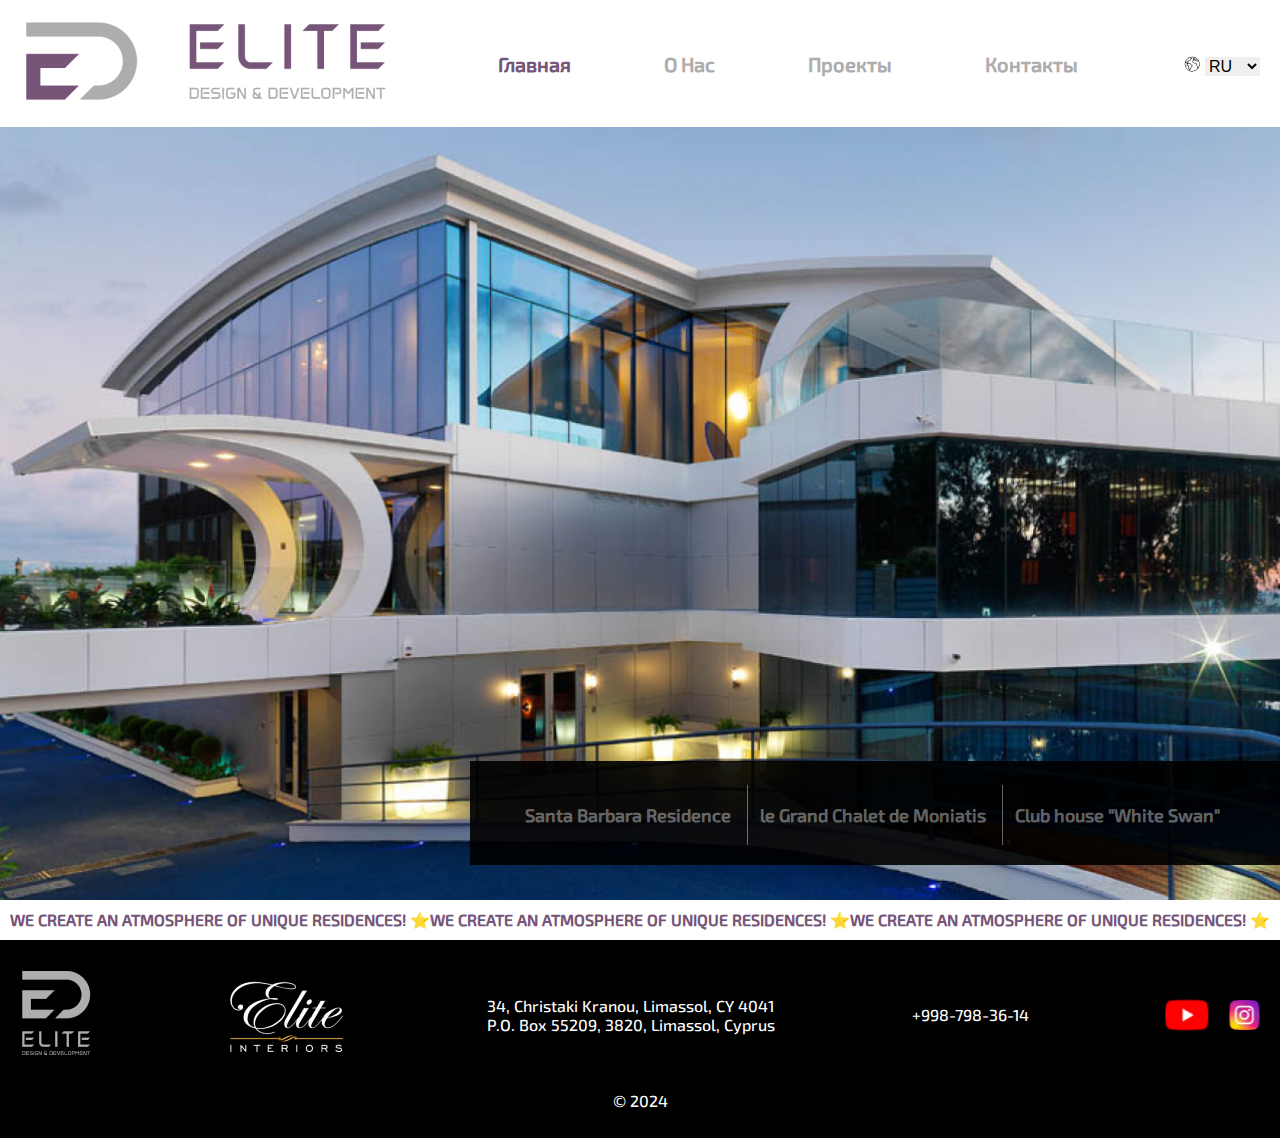
==== index.html @ 11900b4c "first commit" ====
<!DOCTYPE html>
<html lang="en">
  <head>
    <meta charset="UTF-8" />
    <meta name="viewport" content="width=device-width, initial-scale=1.0" />
    <title>Архитектура | Главная</title>
    <link rel="icon" href="./assets/icons/favicon.ico" />
    <link rel="stylesheet" href="./css/main.css" />
  </head>
  <body>
    <!-- HEADER -->
    <header>
      <div class="container">
        <nav class="header-nav">
            <ul>
              <a href="./index.html">
                <img src="./assets/images/header-elite-logo.png" alt="logo" />
              </a>
            </ul>
    
            <ul class="header-nav-ul">
              <li>
                <a href="" class="header-nav-ul-li-a active">Главная</a>
              </li>
              <li>
                <a href="./pages/about.html" class="header-nav-ul-li-a">О Нас</a>
              </li>
              <li>
                <a href="https://github.com/Mirabbosss" target="_blank" class="header-nav-ul-li-a">Проекты</a>
              </li>
              <li>
                <a href="https://t.me/TATU_MM" target="_blank" class="header-nav-ul-li-a">Контакты</a>
              </li>
            </ul>
    
            <ul class="header-nav-lang">
              <li>
                <img src="./assets/icons/header-lang-icon.svg" alt="lang" />
              </li>
              <li> 
                <select class="header-nav-ul-li-lang">
                  <option value="volvo">RU</option>
                  <option value="saab">ENG</option>
                  <option value="opel">UZ</option>
                </select>
              </li>
            </ul>
          </nav>
      </div>
    </header>

    <!-- MAIN -->
    <main>
        <!-- INTRO SECTION -->
        <section id="intro">
            <div class="wrapper-different-houses">
                <span class="wrapper-different-houses-item" data-bg="./assets/images/main-intro-barbara-bg.png">
                    Santa Barbara Residence
                </span>
                <span class="wrapper-different-houses-item" data-bg="./assets/images/main-intro-grand-img.png">
                    le Grand Chalet de Moniatis
                </span>
                <span class="wrapper-different-houses-item" data-bg="./assets/images/main-intro-white-bg.png">
                    Club house "White Swan"
                </span>
            </div>
        </section>

       <div class="bottom-about">
        <span>WE CREATE AN ATMOSPHERE OF UNIQUE RESIDENCES! ⭐</span>
        <span>WE CREATE AN ATMOSPHERE OF UNIQUE RESIDENCES! ⭐</span>
        <span>WE CREATE AN ATMOSPHERE OF UNIQUE RESIDENCES! ⭐</span>
       </div>
    </main>

    <!-- FOOTER -->
    <footer>
        <div class="container">
            <nav>
                <ul class="footer-nav-ul">
                    <li>
                        <img src="./assets/images/footer-elite-logo-1.png" alt="logo">
                    </li>
                    <li>
                        <img src="./assets/images/footer-elite-logo-2.png" alt="logo">     
                    </li>
                    <li>
                        <p>34, Christaki Kranou, Limassol, CY 4041</p>
                        <p>P.O. Box 55209, 3820, Limassol, Cyprus</p>
                    </li>
                    <li>
                        <a href="tel:+998997983614">+998-798-36-14</a>
                    </li>
                    <li>
                        <img src="./assets/icons/footer-youtube-icon.svg" alt="youtube">
                        <img src="./assets/icons/footer-instagram-icon.svg" alt="instagram">
                    </li>
                </ul>
            </nav>
    
            <p class="footer-end">© 2024</p>
        </div>
    </footer>

    <script src="./js/main.js"></script>
  </body>
</html>
---- css/main.css ----
@font-face {
    font-family: 'Exo';
    src: url('../fonts/Exo2-Medium.ttf') format('truetype');
    font-weight: normal;
    font-style: normal;
}

* {
    padding: 0;
    margin: 0;
    box-sizing: border-box;
    scroll-behavior: smooth;
}

html {
    overflow-y: scroll;
}

body {
    font-family:  'Exo', sans-serif;
}

.container{
    max-width: 1440px;
    margin: 0 auto;
    padding: 0 20px;
}

/* HEADER */

.header-nav {
    display: flex;
    justify-content: space-between;
    align-items: center;
    padding: 15px 0;
    font-size: 20px;
    font-weight: 700;
    user-select: none;
}

.header-nav-ul {
    list-style: none;
    display: flex;
    justify-content: space-between;
    max-width: 580px;
    width: 100%;
}

.header-nav-ul-li-a {
    text-decoration: none;
    color: #afacac;
    transition: all 0.3s ease-in-out;
}

.header-nav-ul-li-a:hover {
    color: rgba(118, 85, 121, 1);
}

.active {
    color: rgba(118, 85, 121, 1);
}

.header-nav-lang {
    display: flex;
    align-items: center;
    list-style: none;
    gap: 5px;
}

.header-nav-ul-li-lang {
    text-decoration: none;
    color: #000000;
    font-weight: 400;
    font-size: 16px;
    border: none;
    outline: none;
    cursor: pointer;
    transition: all 0.3s ease-in-out;
}

.header-nav-ul-li-lang:hover {
    color: rgba(118, 85, 121, 1);
}

/* INTRO SECTION */

#intro {
    width: 100%;
    height: calc(100vh - 127px);
    background-image: url('../assets/images/main-intro-bg-img.png');
    background-size: cover;
    background-repeat: no-repeat;
    position: relative;
}

.wrapper-different-houses {
    background-color: rgba(0, 0, 0, 0.9);
    width: 810px;
    height: 104px;
    color: rgba(255, 255, 255, 0.4);
    padding: 43px ;
    font-weight: 700;
    font-size: 18px;
    position: absolute;
    right: 0;
    bottom: 35px;
}

.wrapper-different-houses-item {
    padding: 19px 12px;
    text-align: center;
    cursor: pointer;
    transition: all 0.3s ease-out;
    user-select: none;
}

.wrapper-different-houses-item:hover {
    background-color: rgba(118, 85, 121, 0.1);
    color: white;
}

.wrapper-different-houses-item:nth-child(2) {
    border-right: 1px solid rgba(255, 255, 255, 0.4);
    border-left: 1px solid rgba(255, 255, 255, 0.4);
}

.active-house {
    color: #ffffff;
}

.bottom-about {
    display: flex;
    justify-content: space-around;
    padding: 10px;
    font-weight: 700;
    font-size: 12;
    color: rgba(118, 85, 121, 1);
    user-select: none;
}

/* FOOTER */

footer {
    background-color: rgba(0, 0, 0, 1);
    padding: 28px 0;
    user-select: none;
}

footer .footer-nav-ul {
    display: flex;
    justify-content: space-between;
    align-items: center;
    color: rgba(255, 255, 255, 1);
    list-style: none;
    font-size: 16px;
}

footer .footer-nav-ul li:last-child {
    display: flex;
    align-items: center;
    gap: 20px;
    cursor: pointer;
}

footer .footer-nav-ul li:last-child img {
    transition: all 0.2s ease-in-out;
}

footer .footer-nav-ul li:last-child img:hover {
    transform: scale(0.9);
}

footer .footer-nav-ul li a {
    text-decoration: none;
    color: rgba(255, 255, 255, 1);
}

footer .footer-nav-ul li a:hover {
    color: rgba(118, 85, 121, 1);
}

footer .footer-end {
    text-align: center;
    color: rgba(255, 255, 255, 1);
    margin-top: 30px;
}
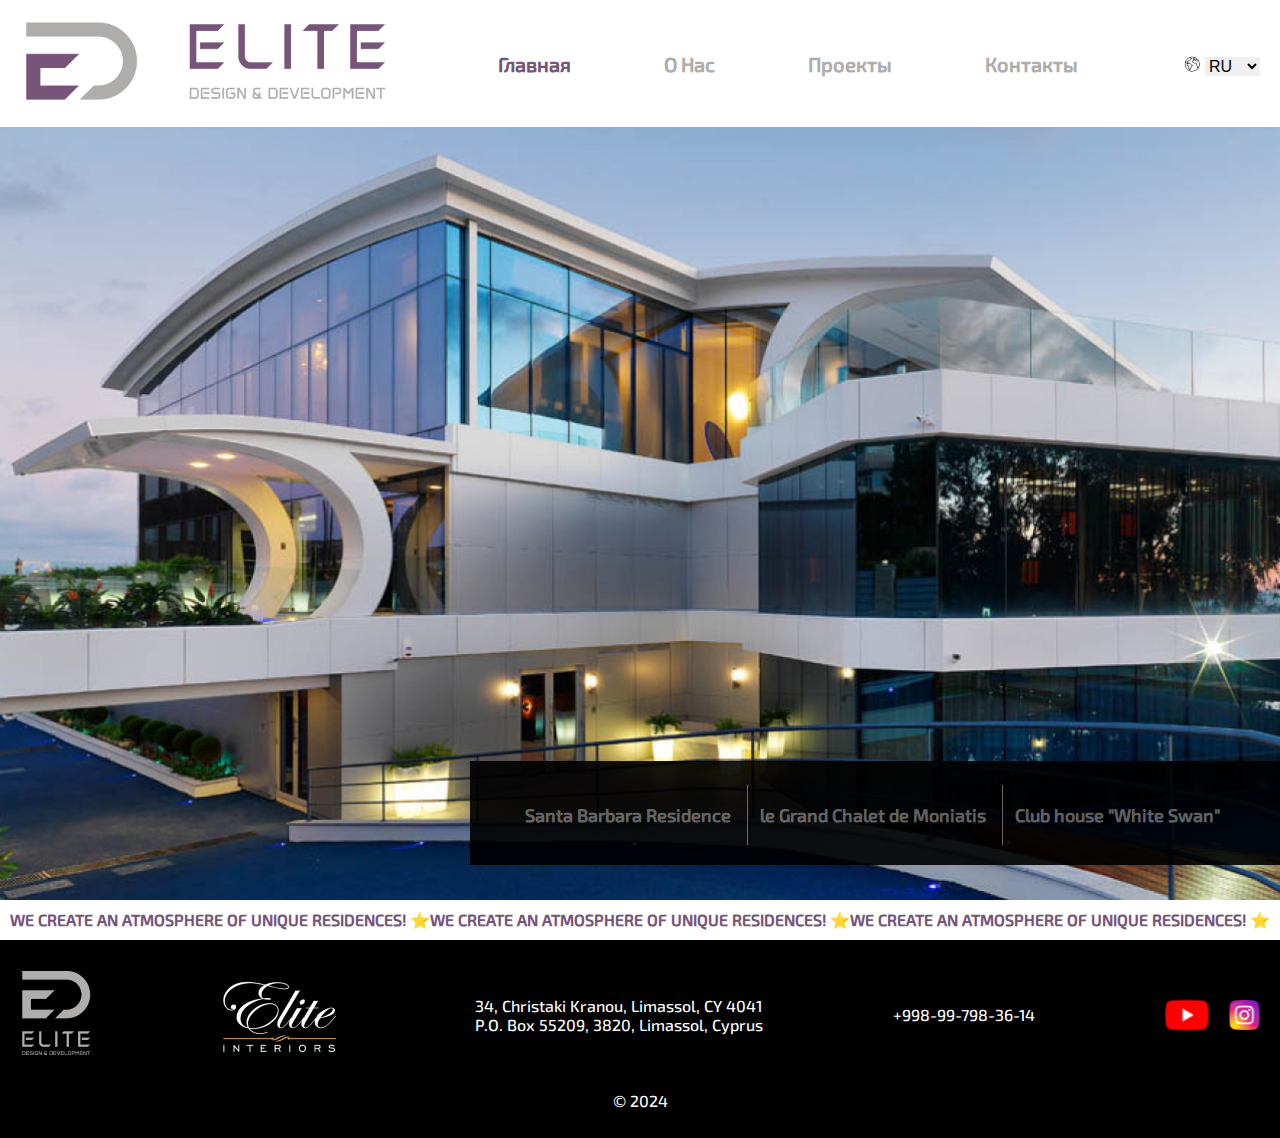
==== commit cb6c7f46: "Added telephone number" ====
--- a/index.html
+++ b/index.html
@@ -89,7 +89,7 @@
                         <p>P.O. Box 55209, 3820, Limassol, Cyprus</p>
                     </li>
                     <li>
-                        <a href="tel:+998997983614">+998-798-36-14</a>
+                        <a href="tel:+998997983614">+998-99-798-36-14</a>
                     </li>
                     <li>
                         <img src="./assets/icons/footer-youtube-icon.svg" alt="youtube">
